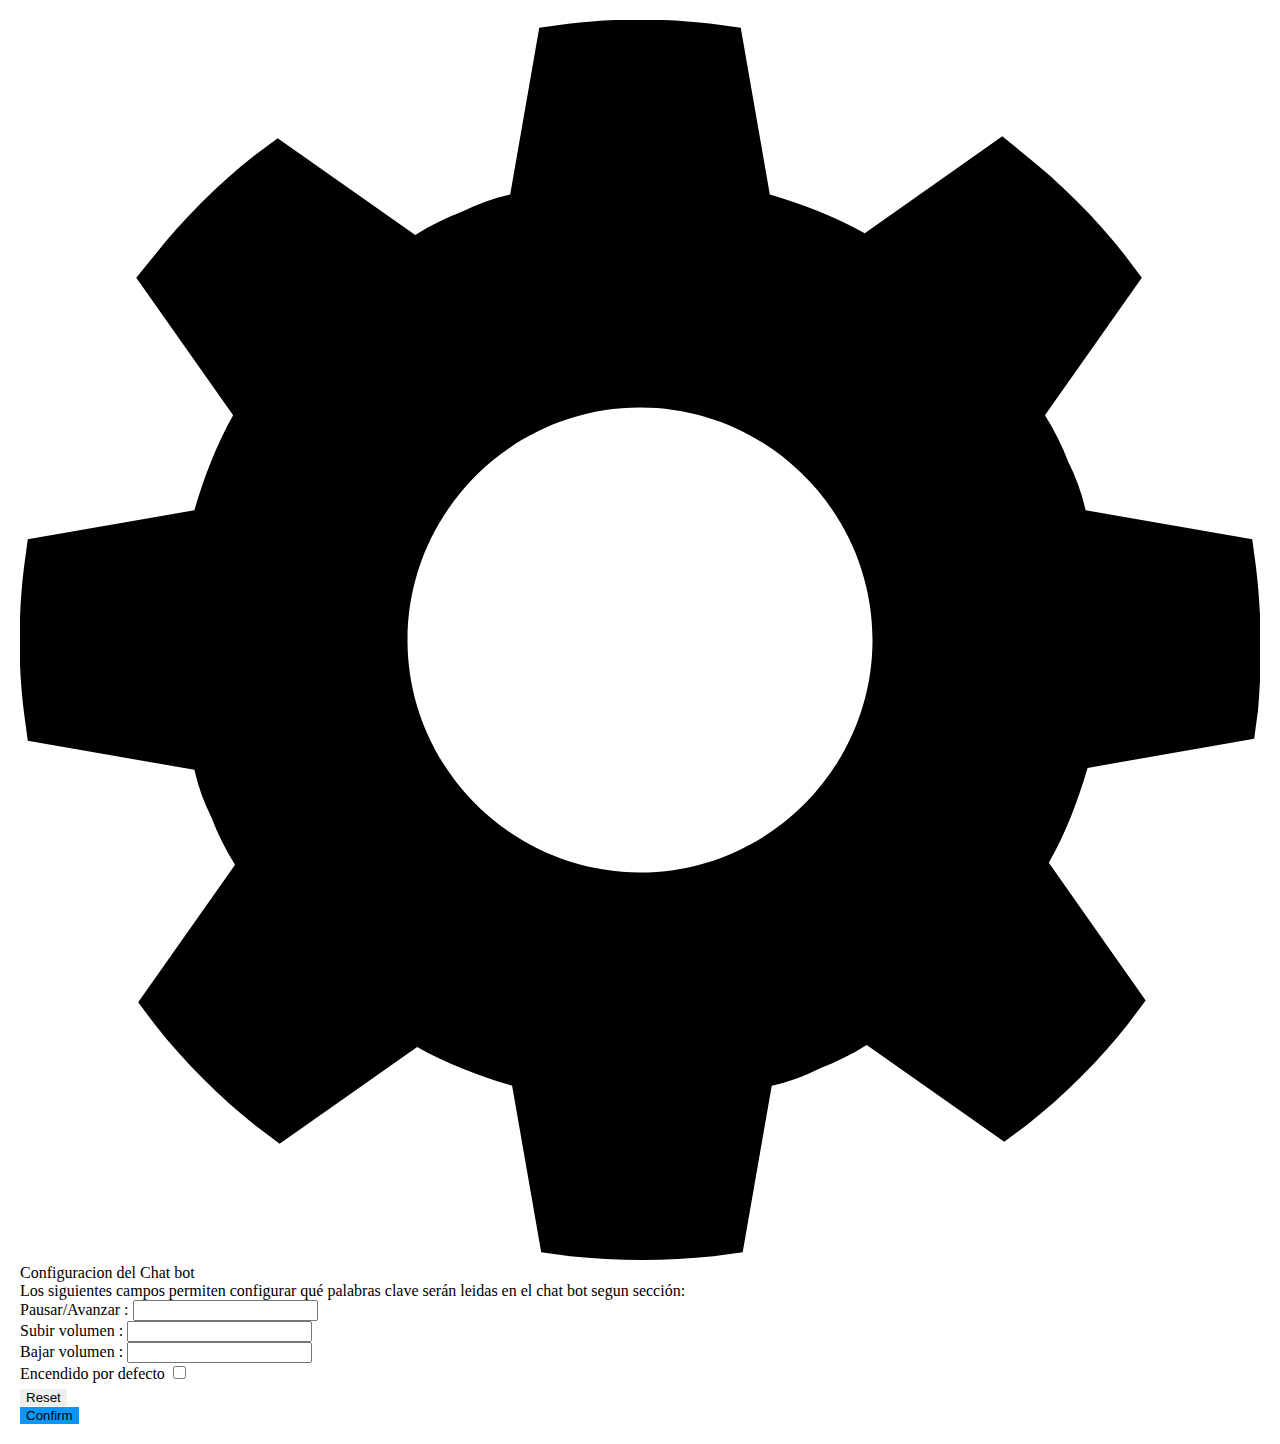
==== chat_client/options/options.html @ e7d18bb5 "Alpha 1.0" ====
<!DOCTYPE html>
<html lang="es">
<head>
    <meta charset="UTF-8">
    <link rel="stylesheet" href="options.css">
</head>
<body>

    <header class="panel-section panel-section-header">
        <div class="icon-section-header"><img src="assets/settings-solid/settings-solid.svg"/></div>
        <div class="text-section-header"> Configuracion del Chat bot </div>
    </header>

    <div class="panel-section panel-section-list">
        <div class="panel-formElements-item">
            <div class="text">
                Los siguientes campos permiten configurar qué palabras clave serán leidas en el chat bot segun sección: 
            </div>
        </div>

        <div class="panel-formElements-item">
             <label for="control">Pausar/Avanzar :</label>
             <input type="text" required id="control" />
        </div>

        <div class="panel-formElements-item">
            <label for="vol_up">Subir volumen :</label>
            <input type="text" required id="vol_up" />
        </div>

        <div class="panel-formElements-item">
            <label for="vol_down">Bajar volumen :</label>
            <input type="text" required id="vol_down" />
         </div>
        <div class="panel-formElements-item">
            <label for="switch1">Encendido por defecto</label>
            <input class="switch" required id = "default_on" type="checkbox">
         </div>
    </div>

    <div class="panel-section-separator"></div>

    <footer class="panel-section panel-section-footer">
        <button class="panel-section-footer-button button-g " id = "reset_button">Reset</button>
        <div class="panel-section-footer-separator "></div>
        <button class="panel-section-footer-button button-b default" id = "confirm_button">Confirm</button>
      </footer>

    <script src="options.js"></script>
</body>
</html>
---- chat_client/options/options.css ----
.button-g{
    border: 0px;
}
.button-b{
    background-color: #0996f8;
    border: 0px;
}
body{
    margin: 20px;
}
.panel-section-footer{
    margin-top: 5px;
}
switch{
    height: 25px;
    width: 25px;
    background-color: #0060df;

}
#switch1:checked {
    background-color: #0060df;
}
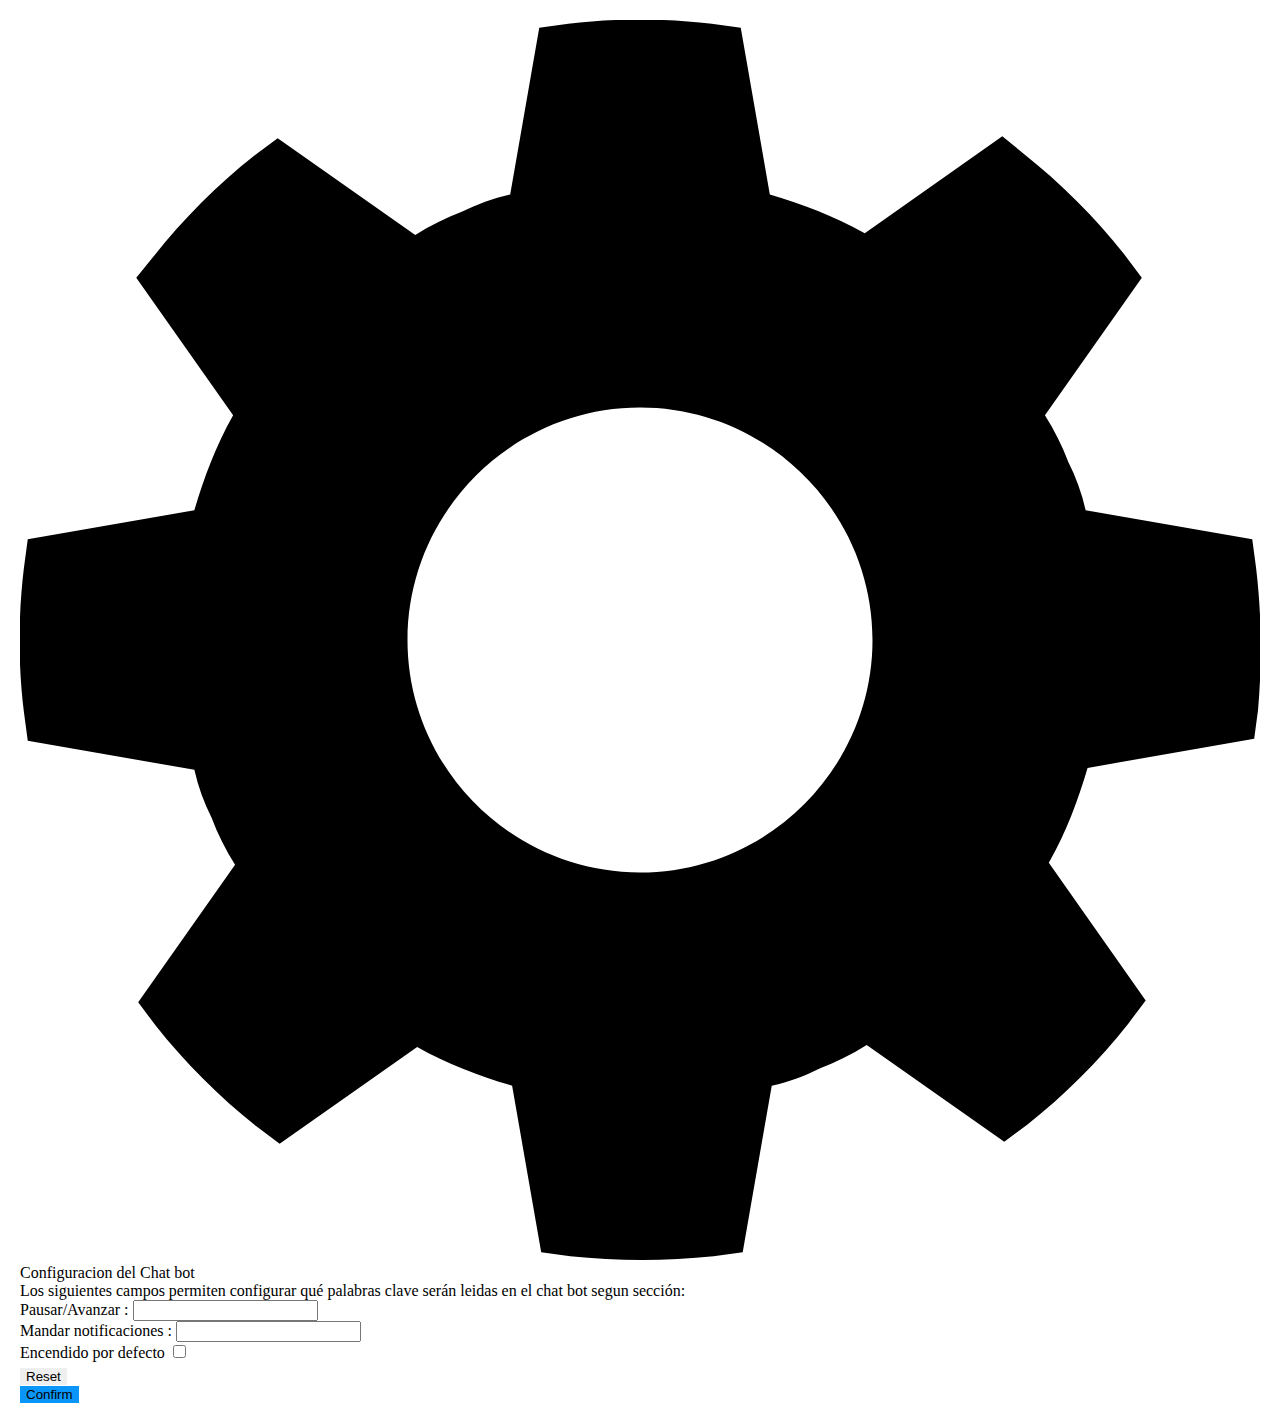
==== commit deb88d36: "fixed" ====
--- a/chat_client/options/options.html
+++ b/chat_client/options/options.html
@@ -24,17 +24,12 @@
         </div>
 
         <div class="panel-formElements-item">
-            <label for="vol_up">Subir volumen :</label>
-            <input type="text" required id="vol_up" />
-        </div>
+            <label for="display_notify">Mandar notificaciones :</label>
+            <input type="text" required id="display_notify" Mandar notificacionesdiv>
 
         <div class="panel-formElements-item">
-            <label for="vol_down">Bajar volumen :</label>
-            <input type="text" required id="vol_down" />
-         </div>
-        <div class="panel-formElements-item">
             <label for="switch1">Encendido por defecto</label>
-            <input class="switch" required id = "default_on" type="checkbox">
+            <input class="switch"  id = "default_on" type="checkbox">
          </div>
     </div>
 
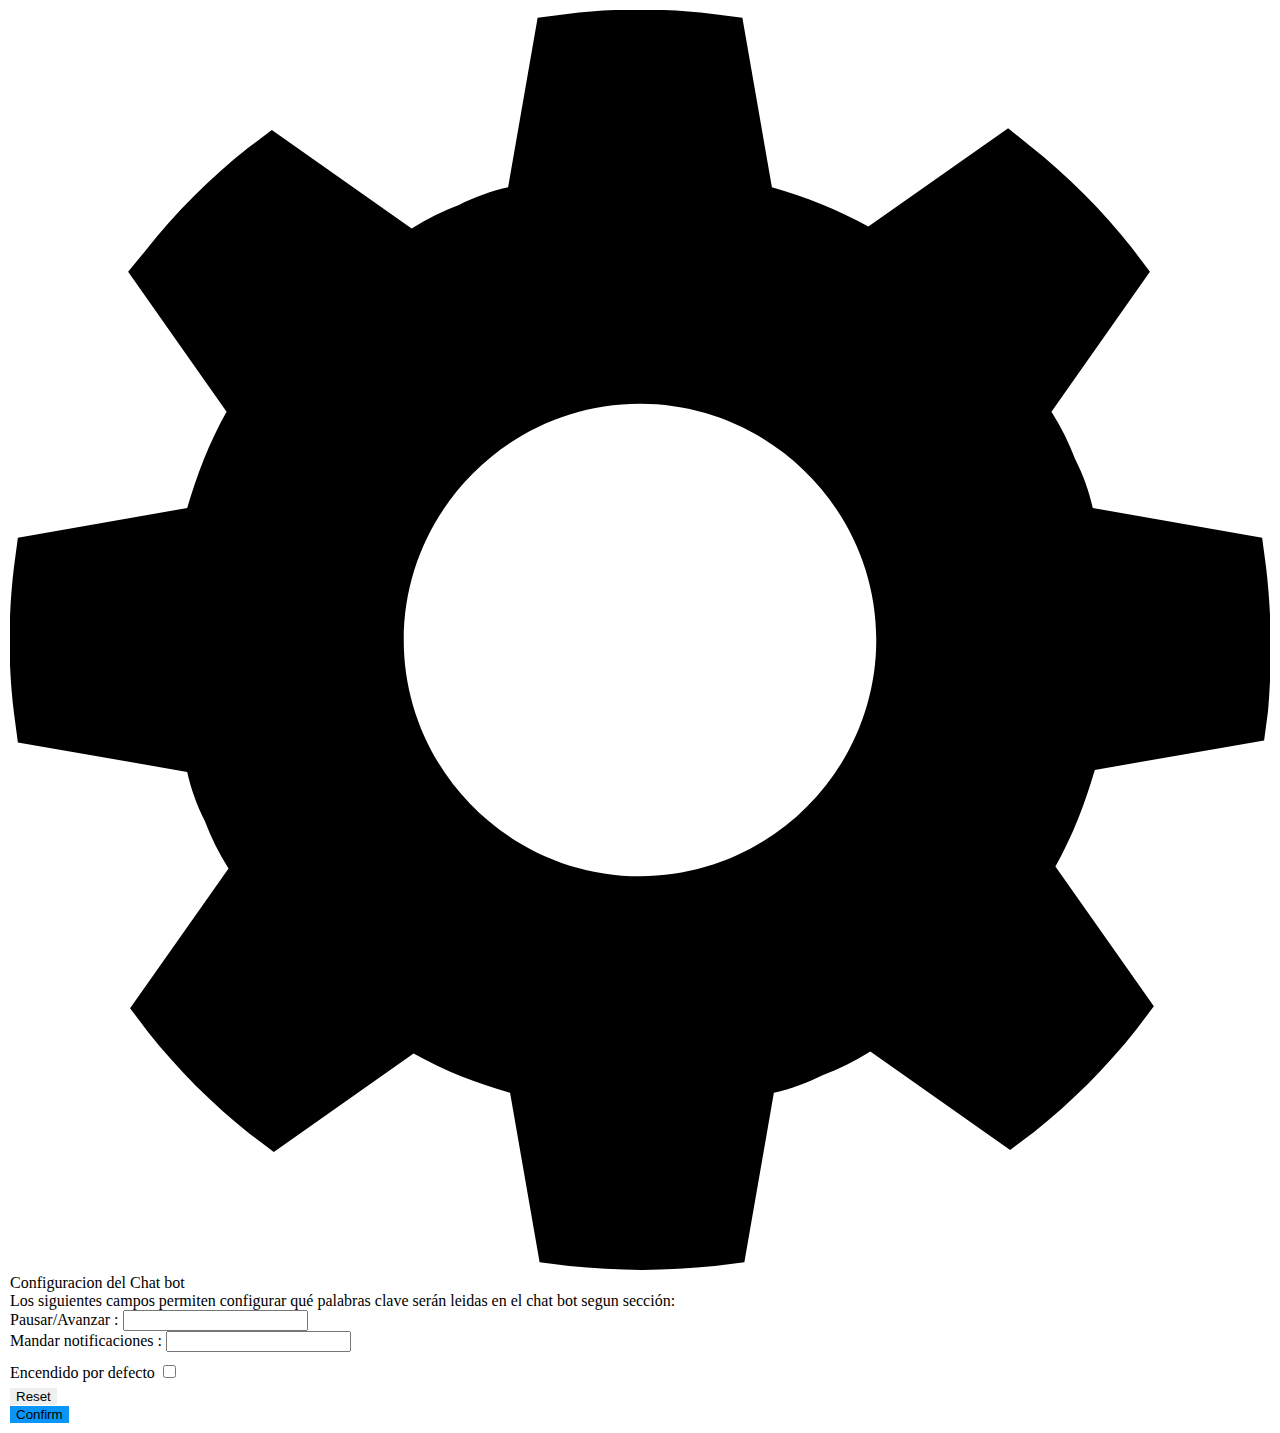
==== commit bdf3e0a4: "add-On Ready interface ready" ====
--- a/chat_client/options/options.html
+++ b/chat_client/options/options.html
@@ -27,7 +27,7 @@
             <label for="display_notify">Mandar notificaciones :</label>
             <input type="text" required id="display_notify" Mandar notificacionesdiv>
 
-        <div class="panel-formElements-item">
+        <div class="panel-formElements-item break">
             <label for="switch1">Encendido por defecto</label>
             <input class="switch"  id = "default_on" type="checkbox">
          </div>
--- a/chat_client/options/options.css
+++ b/chat_client/options/options.css
@@ -5,8 +5,11 @@
     background-color: #0996f8;
     border: 0px;
 }
+.break{
+    margin-top: 10px;
+}
 body{
-    margin: 20px;
+    margin: 10px;
 }
 .panel-section-footer{
     margin-top: 5px;
